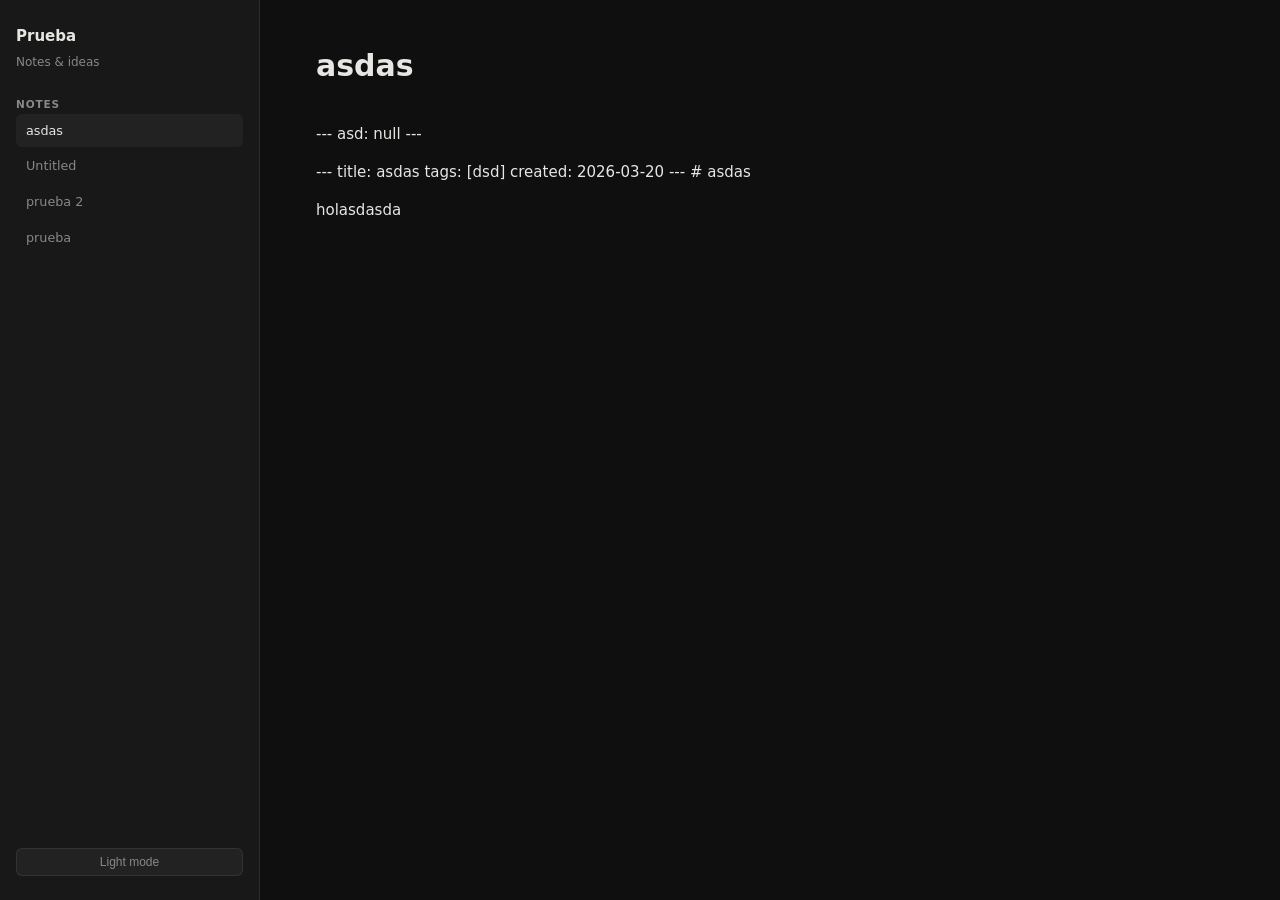
==== notes/asdas.html @ d7545053 "chore: sync digital garden [2026-03-20T16:43:25.435Z]" ====
<!DOCTYPE html>
<html lang="es" data-theme="dark">
<head>
  <meta charset="utf-8"/>
  <meta name="viewport" content="width=device-width,initial-scale=1"/>
  <title>asdas — Prueba</title>
  <style>
*, *::before, *::after { box-sizing: border-box; margin: 0; padding: 0 }
:root {
  --bg: #0f0f0f; --bg2: #181818; --bg3: #222;
  --text: #e8e6e3; --muted: #888; --accent: #ff9064;
  --border: rgba(255,255,255,0.08);
  --radius: 10px;
}
[data-theme="light"] {
  --bg: #fafaf9; --bg2: #f0ede9; --bg3: #e8e4df;
  --text: #1a1a1a; --muted: #666; --accent: #d95f2b;
  --border: rgba(0,0,0,0.1);
}
html { font-size: 15px; scroll-behavior: smooth }
body {
  background: var(--bg); color: var(--text);
  font-family: -apple-system, BlinkMacSystemFont, 'Segoe UI', system-ui, sans-serif;
  line-height: 1.7; min-height: 100vh;
}
a { color: var(--accent); text-decoration: none }
a:hover { text-decoration: underline }

/* Layout */
.layout { display: flex; min-height: 100vh }
.sidebar {
  width: 260px; flex-shrink: 0; background: var(--bg2);
  border-right: 1px solid var(--border);
  padding: 24px 16px; position: sticky; top: 0; height: 100vh;
  overflow-y: auto; display: flex; flex-direction: column; gap: 16px;
}
.main { flex: 1; min-width: 0; padding: 48px 56px; max-width: 780px }
@media (max-width: 720px) {
  .layout { flex-direction: column }
  .sidebar { width: 100%; height: auto; position: static }
  .main { padding: 24px 20px }
}

/* Sidebar */
.site-name { font-size: 1rem; font-weight: 700; color: var(--text) }
.site-desc { font-size: 0.8rem; color: var(--muted); margin-top: 2px }
.nav-title { font-size: 0.7rem; font-weight: 600; text-transform: uppercase;
             letter-spacing: .08em; color: var(--muted); margin-top: 8px }
.nav-list { list-style: none; display: flex; flex-direction: column; gap: 2px }
.nav-list a {
  display: block; padding: 6px 10px; border-radius: 6px;
  color: var(--muted); font-size: 0.85rem; transition: all .15s;
}
.nav-list a:hover, .nav-list a.active {
  background: var(--bg3); color: var(--text); text-decoration: none;
}
.theme-btn {
  margin-top: auto; padding: 6px 12px; border-radius: 6px;
  background: var(--bg3); border: 1px solid var(--border);
  color: var(--muted); font-size: 0.8rem; cursor: pointer;
  transition: color .15s;
}
.theme-btn:hover { color: var(--text) }

/* Content */
.note-title {
  font-size: 2rem; font-weight: 700; line-height: 1.2;
  color: var(--text); margin-bottom: 0.5rem;
}
.note-meta { font-size: 0.8rem; color: var(--muted); margin-bottom: 2rem; display: flex; gap: 12px; flex-wrap: wrap }
.tag {
  background: var(--bg3); color: var(--muted);
  padding: 2px 8px; border-radius: 20px; font-size: 0.75rem;
}
.prose { color: var(--text) }
.prose h1 { font-size: 1.75rem; font-weight: 700; margin: 0 0 .5em }
.prose h2 { font-size: 1.35rem; font-weight: 600; margin: 1.6em 0 .4em; padding-bottom: .3em; border-bottom: 1px solid var(--border) }
.prose h3 { font-size: 1.1rem; font-weight: 600; margin: 1.2em 0 .4em }
.prose p { margin: 0 0 .85em }
.prose ul, .prose ol { padding-left: 1.5em; margin: .5em 0 }
.prose li { margin: .2em 0 }
.prose blockquote { border-left: 3px solid var(--accent); margin: 1em 0; padding: 4px 0 4px 16px; color: var(--muted) }
.prose code { font-family: 'Cascadia Code','Fira Code',monospace; font-size: .84em; background: var(--bg3); padding: 2px 5px; border-radius: 4px }
.prose pre { background: #1e1e2e; border-radius: 8px; padding: 16px 20px; margin: 1em 0; overflow-x: auto }
.prose pre code { background: none; color: #cdd6f4; padding: 0; font-size: .82rem }
.prose table { border-collapse: collapse; width: 100%; margin: 1em 0 }
.prose th, .prose td { border: 1px solid var(--border); padding: .5em .75em; font-size: .9em }
.prose th { background: var(--bg2) }
.prose a { color: var(--accent) }
.prose img { max-width: 100%; border-radius: 6px; margin: .5em 0 }
.prose hr { border: none; border-top: 1px solid var(--border); margin: 1.5em 0 }

/* Index cards */
.index-grid { display: grid; grid-template-columns: repeat(auto-fill, minmax(280px, 1fr)); gap: 16px; margin-top: 24px }
.card {
  background: var(--bg2); border: 1px solid var(--border);
  border-radius: var(--radius); padding: 20px;
  transition: border-color .2s, transform .2s;
}
.card:hover { border-color: var(--accent); transform: translateY(-2px) }
.card-title { font-size: 1rem; font-weight: 600; color: var(--text); margin-bottom: 6px }
.card-excerpt { font-size: .82rem; color: var(--muted); line-height: 1.5; margin-bottom: 10px }
.card-tags { display: flex; gap: 6px; flex-wrap: wrap }
</style>
  <script>
(function(){
  var t = localStorage.getItem('theme') || 'dark';
  document.documentElement.setAttribute('data-theme', t);
  window.__toggleTheme = function(){
    var n = document.documentElement.getAttribute('data-theme') === 'dark' ? 'light' : 'dark';
    document.documentElement.setAttribute('data-theme', n);
    localStorage.setItem('theme', n);
    document.querySelectorAll('.theme-btn').forEach(function(b){ b.textContent = n === 'dark' ? 'Light mode' : 'Dark mode' });
  }
})();
</script>
</head>
<body>
<div class="layout">
  <nav class="sidebar">
    <div>
      <div class="site-name">Prueba</div>
      <div class="site-desc">Notes &amp; ideas</div>
    </div>
    <div>
      <div class="nav-title">Notes</div>
      <ul class="nav-list"><li><a href="asdas.html" class="active">asdas</a></li>
<li><a href="untitled.html">Untitled</a></li>
<li><a href="prueba-2.html">prueba 2</a></li>
<li><a href="prueba.html">prueba</a></li></ul>
    </div>
    <button class="theme-btn" onclick="__toggleTheme()">Light mode</button>
  </nav>
  <main class="main">
        <h1 class="note-title">asdas</h1>
        <div class="note-meta"></div>
        <div class="prose"><p>--- asd: null ---</p><p>--- title: asdas tags: [dsd] created: 2026-03-20 --- # asdas</p><p></p><p>holasdasda</p><p></p><p></p><p></p>
</div></main>
</div>
</body>
</html>
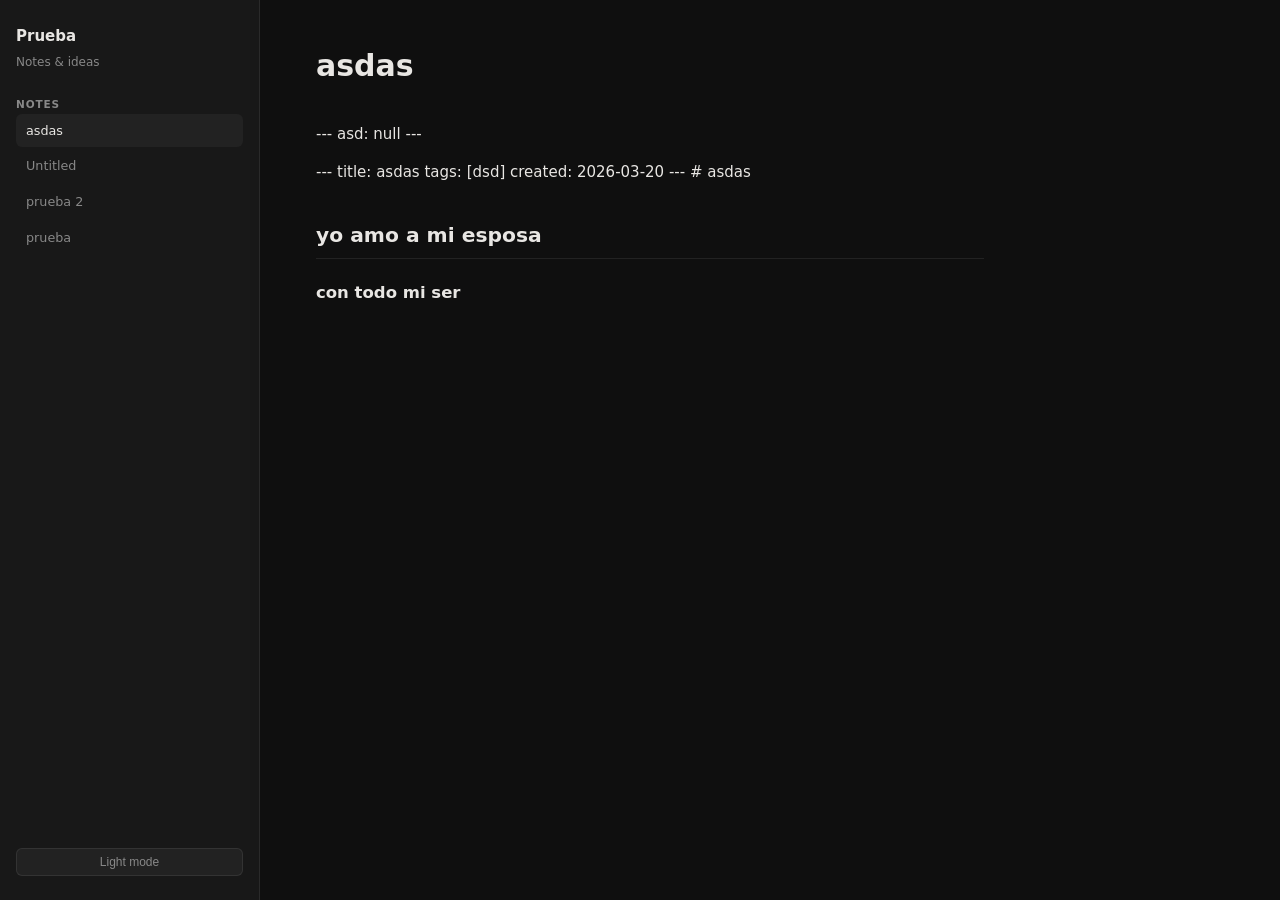
==== commit af588fae: "chore: sync digital garden [2026-03-23T01:27:21.371Z]" ====
--- a/notes/asdas.html
+++ b/notes/asdas.html
@@ -134,8 +134,7 @@
   <main class="main">
         <h1 class="note-title">asdas</h1>
         <div class="note-meta"></div>
-        <div class="prose"><p>--- asd: null ---</p><p>--- title: asdas tags: [dsd] created: 2026-03-20 --- # asdas</p><p></p><p>holasdasda</p><p></p><p></p><p></p>
-</div></main>
+        <div class="prose"><p>--- asd: null ---</p><p>--- title: asdas tags: [dsd] created: 2026-03-20 --- # asdas</p><p></p><h2>yo amo a mi esposa</h2><p></p><h3>con todo mi ser</h3><p></p><p></p><p></p><p></p></div></main>
 </div>
 </body>
 </html>
